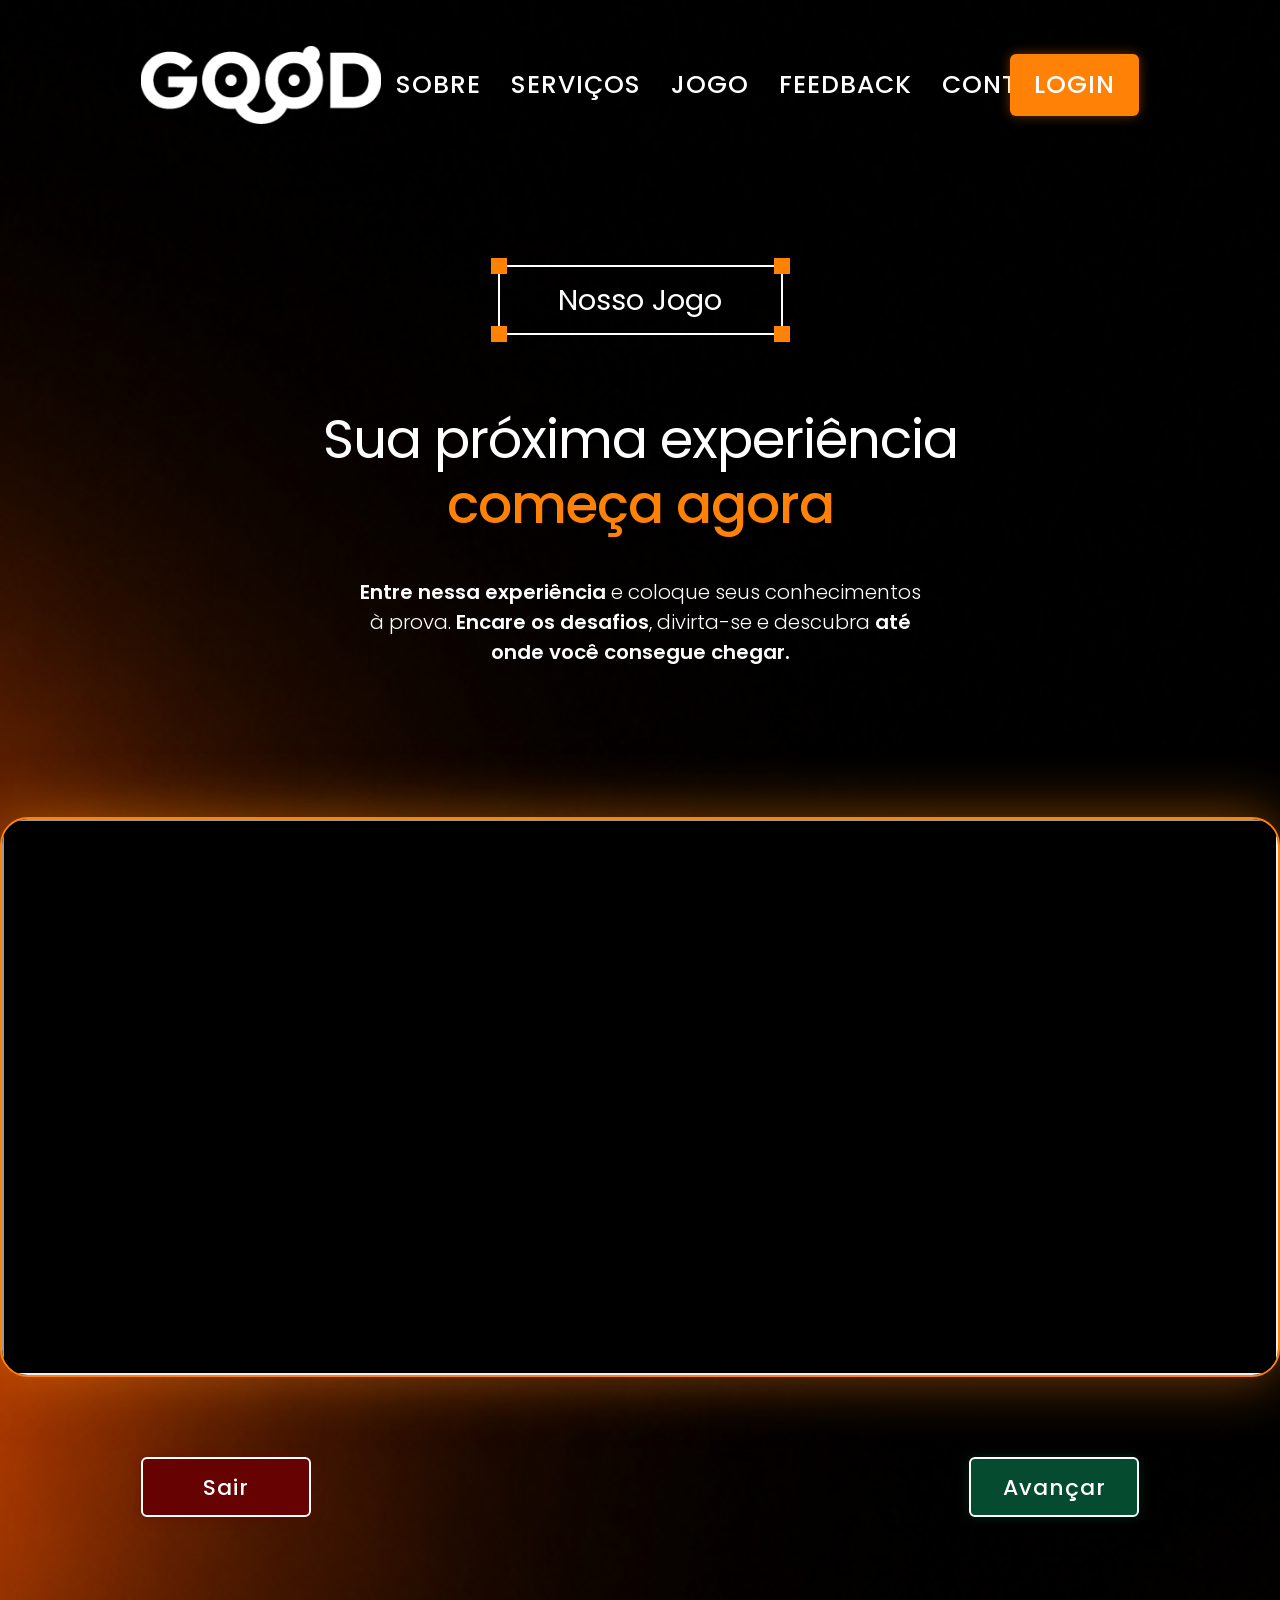
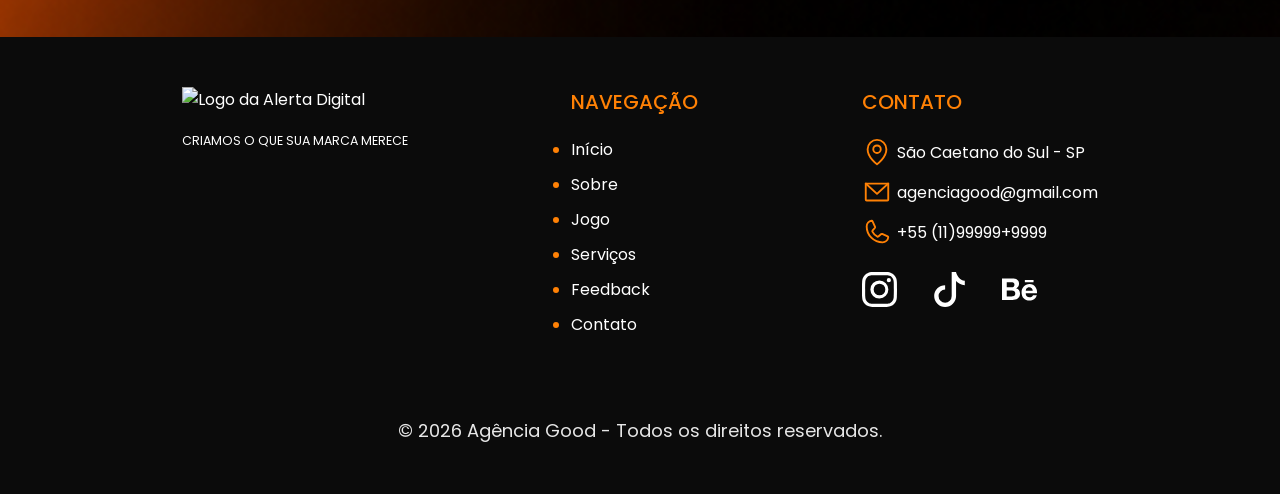
==== jogo.html @ f790d106 "Add files via upload" ====
<!DOCTYPE html>
<html lang="pt-br">

<head>
    <meta charset="UTF-8">
    <meta name="viewport" content="width=device-width, initial-scale=1.0">
    <link rel="shortcut icon" href="./Svg/Favicon.svg" type="image/x-icon">
    <link rel="stylesheet" href="jogo.css">
    <title>Jogo | Agência Good</title>
</head>

<body>

    <!-- ------- MENU ------- -->
    <header class="container-grid">
        <img src="./Svg/Logo.svg" alt="Logo Agência Good">

        <nav class="menu">
            <a href="#">Sobre</a>
            <a href="#">Serviços</a>
            <a href="#">Jogo</a>
            <a href="#">Feedback</a>
            <a href="#">Contato</a>
        </nav>

        <div class="btn-login">
            <p>Login</p>
        </div>
    </header>

    <!-- ------- JOGO ------- -->
    <section class="jogo">
        <div class="jogo-texto">

            <div class="titulo-secao">
                <span>Nosso Jogo</span>
            </div>

            <h1>
                Sua próxima experiência<br>
                <span>começa agora</span>
            </h1>

            <p>
                <strong>Entre nessa experiência</strong> e coloque seus conhecimentos à
                prova. <strong>Encare os desafios</strong>, divirta-se e descubra
                <strong>até onde você consegue chegar.</strong>
            </p>

        </div>
    </section>

    <section class="construct container-grid">
        <iframe src="./Jogo Good/index.html" width="100%" height="100%"></iframe>
    </section>

    <div class="botoes-pergunta container-grid">
        <a href="recusa.html" class="btn-sair">
            Sair
        </a>

        <a href="ranking.html" class="btn-avancar">
            Avançar
        </a>
    </div>

    <!-- ------- FOOTER ------- -->
    <footer>
        <div class="roda-pe container-grid">

            <div class="logo-footer">
                <img src="./Svg/logo.svg" alt="Logo da Alerta Digital">
                <p>Criamos o que sua marca merece</p>
            </div>

            <div class="navegacao-footer">
                <p class="titulo-footer">Navegação</p>
                <ul>
                    <li>Início</li>
                    <li>Sobre</li>
                    <li>Jogo</li>
                    <li>Serviços</li>
                    <li>Feedback</li>
                    <li>Contato</li>
                </ul>
            </div>

            <div class="contato">
                <p class="titulo-footer">Contato</p>

                <div class="item-contato">
                    <svg xmlns="http://www.w3.org/2000/svg" viewBox="0 0 256 256">
                        <rect width="256" height="256" fill="none" />
                        <circle cx="128" cy="104" r="32" fill="none" stroke="currentColor" stroke-linecap="round"
                            stroke-linejoin="round" stroke-width="16" />
                        <path d="M208,104c0,72-80,128-80,128S48,176,48,104a80,80,0,0,1,160,0Z" fill="none"
                            stroke="currentColor" stroke-linecap="round" stroke-linejoin="round" stroke-width="16" />
                    </svg>
                    <p>São Caetano do Sul - SP</p>
                </div>

                <div class="item-contato">
                    <svg xmlns="http://www.w3.org/2000/svg" viewBox="0 0 256 256">
                        <rect width="256" height="256" fill="none" />
                        <path d="M32,56H224a0,0,0,0,1,0,0V192a8,8,0,0,1-8,8H40a8,8,0,0,1-8-8V56A0,0,0,0,1,32,56Z"
                            fill="none" stroke="currentColor" stroke-linecap="round" stroke-linejoin="round"
                            stroke-width="16" />
                        <polyline points="224 56 128 144 32 56" fill="none" stroke="currentColor" stroke-linecap="round"
                            stroke-linejoin="round" stroke-width="16" />
                    </svg>
                    <p>agenciagood@gmail.com</p>
                </div>

                <div class="item-contato">
                    <svg xmlns="http://www.w3.org/2000/svg" viewBox="0 0 256 256">
                        <rect width="256" height="256" fill="none" />
                        <path
                            d="M164.39,145.34a8,8,0,0,1,7.59-.69l47.16,21.13a8,8,0,0,1,4.8,8.3A48.33,48.33,0,0,1,176,216,136,136,0,0,1,40,80,48.33,48.33,0,0,1,81.92,32.06a8,8,0,0,1,8.3,4.8l21.13,47.2a8,8,0,0,1-.66,7.53L89.32,117a7.93,7.93,0,0,0-.54,7.81c8.27,16.93,25.77,34.22,42.75,42.41a7.92,7.92,0,0,0,7.83-.59Z"
                            fill="none" stroke="currentColor" stroke-linecap="round" stroke-linejoin="round"
                            stroke-width="16" />
                    </svg>
                    <p>+55 (11)99999+9999</p>
                </div>

                <div class="social">
                    <a href="https://www.instagram.com/agenciagoodofc?stkn=MXRoNGllZDF0NzNsNg==">
                        <span><svg xmlns="http://www.w3.org/2000/svg" width="16" height="16" fill="currentColor"
                                class="bi bi-instagram" viewBox="0 0 16 16">
                                <path
                                    d="M8 0C5.829 0 5.556.01 4.703.048 3.85.088 3.269.222 2.76.42a3.9 3.9 0 0 0-1.417.923A3.9 3.9 0 0 0 .42 2.76C.222 3.268.087 3.85.048 4.7.01 5.555 0 5.827 0 8.001c0 2.172.01 2.444.048 3.297.04.852.174 1.433.372 1.942.205.526.478.972.923 1.417.444.445.89.719 1.416.923.51.198 1.09.333 1.942.372C5.555 15.99 5.827 16 8 16s2.444-.01 3.298-.048c.851-.04 1.434-.174 1.943-.372a3.9 3.9 0 0 0 1.416-.923c.445-.445.718-.891.923-1.417.197-.509.332-1.09.372-1.942C15.99 10.445 16 10.173 16 8s-.01-2.445-.048-3.299c-.04-.851-.175-1.433-.372-1.941a3.9 3.9 0 0 0-.923-1.417A3.9 3.9 0 0 0 13.24.42c-.51-.198-1.092-.333-1.943-.372C10.443.01 10.172 0 7.998 0zm-.717 1.442h.718c2.136 0 2.389.007 3.232.046.78.035 1.204.166 1.486.275.373.145.64.319.92.599s.453.546.598.92c.11.281.24.705.275 1.485.039.843.047 1.096.047 3.231s-.008 2.389-.047 3.232c-.035.78-.166 1.203-.275 1.485a2.5 2.5 0 0 1-.599.919c-.28.28-.546.453-.92.598-.28.11-.704.24-1.485.276-.843.038-1.096.047-3.232.047s-2.39-.009-3.233-.047c-.78-.036-1.203-.166-1.485-.276a2.5 2.5 0 0 1-.92-.598 2.5 2.5 0 0 1-.6-.92c-.109-.281-.24-.705-.275-1.485-.038-.843-.046-1.096-.046-3.233s.008-2.388.046-3.231c.036-.78.166-1.204.276-1.486.145-.373.319-.64.599-.92s.546-.453.92-.598c.282-.11.705-.24 1.485-.276.738-.034 1.024-.044 2.515-.045zm4.988 1.328a.96.96 0 1 0 0 1.92.96.96 0 0 0 0-1.92m-4.27 1.122a4.109 4.109 0 1 0 0 8.217 4.109 4.109 0 0 0 0-8.217m0 1.441a2.667 2.667 0 1 1 0 5.334 2.667 2.667 0 0 1 0-5.334" />
                            </svg></span>
                    </a>

                    <a href="https://www.tiktok.com/@agenciagood?_r=1&_t=ZS-9AApzNUxadS ">
                        <span><svg xmlns="http://www.w3.org/2000/svg" width="16" height="16" fill="currentColor"
                                class="bi bi-tiktok" viewBox="0 0 16 16">
                                <path
                                    d="M9 0h1.98c.144.715.54 1.617 1.235 2.512C12.895 3.389 13.797 4 15 4v2c-1.753 0-3.07-.814-4-1.829V11a5 5 0 1 1-5-5v2a3 3 0 1 0 3 3z" />
                            </svg></span>
                    </a>

                    <span><svg xmlns="http://www.w3.org/2000/svg" width="16" height="16" fill="currentColor"
                            class="bi bi-behance" viewBox="0 0 16 16">
                            <path
                                d="M4.654 3c.461 0 .887.035 1.278.14.39.07.711.216.996.391s.497.426.641.747c.14.32.216.711.216 1.137 0 .496-.106.922-.356 1.242-.215.32-.566.606-.997.817.606.176 1.067.496 1.348.922s.461.957.461 1.563c0 .496-.105.922-.285 1.278a2.3 2.3 0 0 1-.782.887c-.32.215-.711.39-1.137.496a5.3 5.3 0 0 1-1.278.176L0 12.803V3zm-.285 3.978c.39 0 .71-.105.957-.285.246-.18.355-.497.355-.887 0-.216-.035-.426-.105-.567a1 1 0 0 0-.32-.355 1.8 1.8 0 0 0-.461-.176c-.176-.035-.356-.035-.567-.035H2.17v2.31c0-.005 2.2-.005 2.2-.005zm.105 4.193c.215 0 .426-.035.606-.07.176-.035.356-.106.496-.216s.25-.215.356-.39c.07-.176.14-.391.14-.641 0-.496-.14-.852-.426-1.102-.285-.215-.676-.32-1.137-.32H2.17v2.734h2.305zm6.858-.035q.428.427 1.278.426c.39 0 .746-.106 1.032-.286q.426-.32.53-.64h1.74c-.286.851-.712 1.457-1.278 1.848-.566.355-1.243.566-2.06.566a4.1 4.1 0 0 1-1.527-.285 2.8 2.8 0 0 1-1.137-.782 2.85 2.85 0 0 1-.712-1.172c-.175-.461-.25-.957-.25-1.528 0-.531.07-1.032.25-1.493.18-.46.426-.852.747-1.207.32-.32.711-.606 1.137-.782a4 4 0 0 1 1.493-.285c.606 0 1.137.105 1.598.355.46.25.817.532 1.102.958.285.39.496.851.641 1.348.07.496.105.996.07 1.563h-5.15c0 .58.21 1.11.496 1.396m2.24-3.732c-.25-.25-.642-.391-1.103-.391-.32 0-.566.07-.781.176s-.356.25-.496.39a.96.96 0 0 0-.25.497c-.036.175-.07.32-.07.46h3.196c-.07-.526-.25-.882-.497-1.132zm-3.127-3.728h3.978v.957h-3.978z" />
                        </svg></span>
                </div>
            </div>
        </div>

        <p class="copy">
            © 2026 Agência Good - Todos os direitos reservados.
        </p>
    </footer>

</body>

</html>
---- jogo.css ----
/* ------- RESET CSS ------- */
@import url('https://fonts.googleapis.com/css2?family=Poppins:ital,wght@0,100;0,200;0,300;0,400;0,500;0,600;0,700;0,800;0,900;1,100;1,200;1,300;1,400;1,500;1,600;1,700;1,800;1,900&display=swap');

* {
    margin: 0;
    padding: 0;
    box-sizing: border-box;
}

:root {
    --footer: #0B0B0B;
    --preto: #212529;
    --laranja: #FF8105;
    --cinza: #E9ECEF;
    --verde: #054B30;
    --vermelho: #660202;
}

.container-grid {
    width: 78%;
    max-width: 1280px;
    margin: 0 auto;
}

body {
    width: 100%;
    overflow-x: hidden;
    background-image: url(./Img/FundoSite.png);
    background-size: cover;
    background-repeat: no-repeat;
}

/* ------- MENU ------- */
header {
    height: 170px;
    display: flex;
    justify-content: space-between;
    align-items: center;
}

header img {
    width: 240px;
}

.menu {
    max-width: 900px;
    width: 60%;
    display: flex;
    justify-content: space-between;
    gap: 30px;
}

.menu a {
    font-size: 25px;
    font-family: "Poppins", sans-serif;
    font-weight: 500;
    color: #FFFFFF;
    text-decoration: none;
    text-transform: uppercase;
    letter-spacing: 1px;
    transition: 0.3s ease;
}

.menu a:hover {
    color: var(--laranja);
}

.btn-login {
    display: flex;
    align-items: center;
    background: var(--laranja);
    color: #FFFFFF;

    padding: 12px 24px;
    border-radius: 6px;

    font-family: "Poppins";
    letter-spacing: 1px;
    font-size: 25px;
    font-weight: 500;
    text-transform: uppercase;

    cursor: pointer;
    transition: 0.3s ease;

    box-shadow: 0 0 12px rgba(255, 129, 5, 0.4);
}

.btn-login:hover {
    box-shadow: 0 0 20px rgba(255, 129, 5, 0.8);
    transform: translateY(-3px);
}

.jogo-texto {
    width: 100%;
    display: flex;
    flex-direction: column;
    align-items: center;
    text-align: center;
    padding-top: 95px;
}

.jogo .titulo-secao {
    position: relative;
    width: 285px;
    height: 70px;
    display: flex;
    align-items: center;
    justify-content: center;

    margin-bottom: 48px;
    border: 2px solid #FFFFFF;
}

.jogo .titulo-secao span {
    font-family: "Poppins", sans-serif;
    font-size: 29px;
    font-weight: 400;
    color: #FFFFFF;
}

/* ------- COMO FIZ OS QUADRADOS LARANJAS ------- */
.jogo .titulo-secao::before,
.jogo .titulo-secao::after,
.jogo .titulo-secao span::before,
.jogo .titulo-secao span::after {
    content: "";
    position: absolute;
    width: 16px;
    height: 16px;
    background: var(--laranja);
}

.jogo .titulo-secao::before {
    top: -9px;
    left: -9px;
}

.jogo .titulo-secao::after {
    top: -9px;
    right: -9px;
}

.jogo .titulo-secao span::before {
    bottom: -9px;
    left: -9px;
}

.jogo .titulo-secao span::after {
    bottom: -9px;
    right: -9px;
}

.jogo h1 {
    margin-top: 25px;

    font-family: "Poppins", sans-serif;
    font-size: clamp(50px, 4.2vw, 72px);
    line-height: 1.2;

    font-weight: 400;
    letter-spacing: -1px;
    color: #FFFFFF;
}

.jogo h1 span {
    color: var(--laranja);
    font-weight: 500;
}

.jogo-texto>p {
    width: 80%;
    max-width: 570px;
    margin-top: 40px;

    font-family: "Poppins", sans-serif;
    font-size: 20px;
    line-height: 1.5;
    font-weight: 300;
    color: #FFFFFF;
}

.jogo-texto>p strong {
    font-weight: 600;
}

.construct {
    margin-top: 150px;
    height: 560px;
    width: 100%;

    margin-bottom: 80px;
    border-radius: 28px;

    overflow: hidden;
    border: 2px solid var(--laranja);

    box-shadow:
        0 0 60px rgba(255, 129, 5, 0.5);

    background: #000000;
}

.botoes-pergunta {
    margin-top: 35px;
    margin-bottom: 120px;

    display: flex;
    justify-content: space-between;
    align-items: center;
}

.btn-sair,
.btn-avancar {
    display: flex;
    align-items: center;
    justify-content: center;

    text-decoration: none;

    width: 170px;
    height: 60px;

    border-radius: 6px;
    border: 2px solid #FFFFFF;

    color: #FFFFFF;

    font-family: "Poppins", sans-serif;
    font-size: 22px;
    font-weight: 500;
    letter-spacing: 1px;

    cursor: pointer;
    
    transition:
        0.3s ease,
        transform 0.2s ease,
        box-shadow 0.3s ease;
}

.btn-sair {
    background: var(--vermelho);

    box-shadow:
        0 0 12px rgba(102, 2, 2, 0.5);
}

.btn-avancar {
    background: var(--verde);

    box-shadow:
        0 0 12px rgba(5, 75, 48, 0.5);
}

.btn-sair:hover {
    transform: translateY(-3px);

    box-shadow:
        0 0 18px rgba(255, 255, 255, 0.2),
        0 0 22px rgba(255, 255, 255, 0.8);
}

.btn-avancar:hover {
    transform: translateY(-3px);

    box-shadow:
        0 0 18px rgba(255, 255, 255, 0.2),
        0 0 22px rgba(255, 255, 255, 0.8);
}

.btn-sair:active,
.btn-avancar:active {
    transform: scale(0.97);
}


/* ------- FOOTER ------- */
footer {
    background-color: #0B0B0B;
    padding: 50px 0;
    color: #FFFFFF;
    font-family: "Poppins", sans-serif;
    font-weight: 400;
}

.roda-pe {
    display: flex;
    justify-content: space-around;
    align-items: flex-start;
    gap: 80px;
}

.logo-footer {
    max-width: 320px;
    display: flex;
    flex-direction: column;
}

.logo-footer img {
    width: 220px;
    height: auto;
    display: block;
    margin-bottom: 20px;
}

.logo-footer p {
    margin-top: 0;
    font-family: "Poppins", sans-serif;
    font-size: 12.5px;
    font-weight: 400;
    color: #FFFFFF;
    text-align: center;
    text-transform: uppercase;
}

.titulo-footer {
    font-family: "Poppins", sans-serif;
    color: var(--laranja);
    margin-bottom: 20px;
    font-weight: 500;
    text-transform: uppercase;
    font-size: 20px;
}

.navegacao-footer ul li::marker {
    color: #FF8105;
}

.navegacao-footer li {
    margin-bottom: 10px;
    cursor: pointer;
    transition: 0.3s;
}

.navegacao-footer li:hover {
    color: #FFFFFF;
}

.item-contato {
    margin-bottom: 10px;
    display: flex;
    align-items: center;
    justify-content: start;
    gap: 5px;
}

.item-contato svg {
    width: 30px;
    height: 30px;
    color: var(--laranja);
}

.social {
    margin-top: 25px;
    display: flex;
    gap: 35px;
}

.social svg {
    width: 35px;
    height: 35px;
    cursor: pointer;
    fill: #FFFFFF;
    transition: 0.3s ease;
}

.social svg:hover {
    fill: var(--laranja);
}

.copy {
    margin-top: 70px;
    color: #FFFFFF;
    font-family: "Poppins", sans-serif;
    font-size: 18px;
    font-weight: 400;

    opacity: 0.9;
    text-align: center;
}
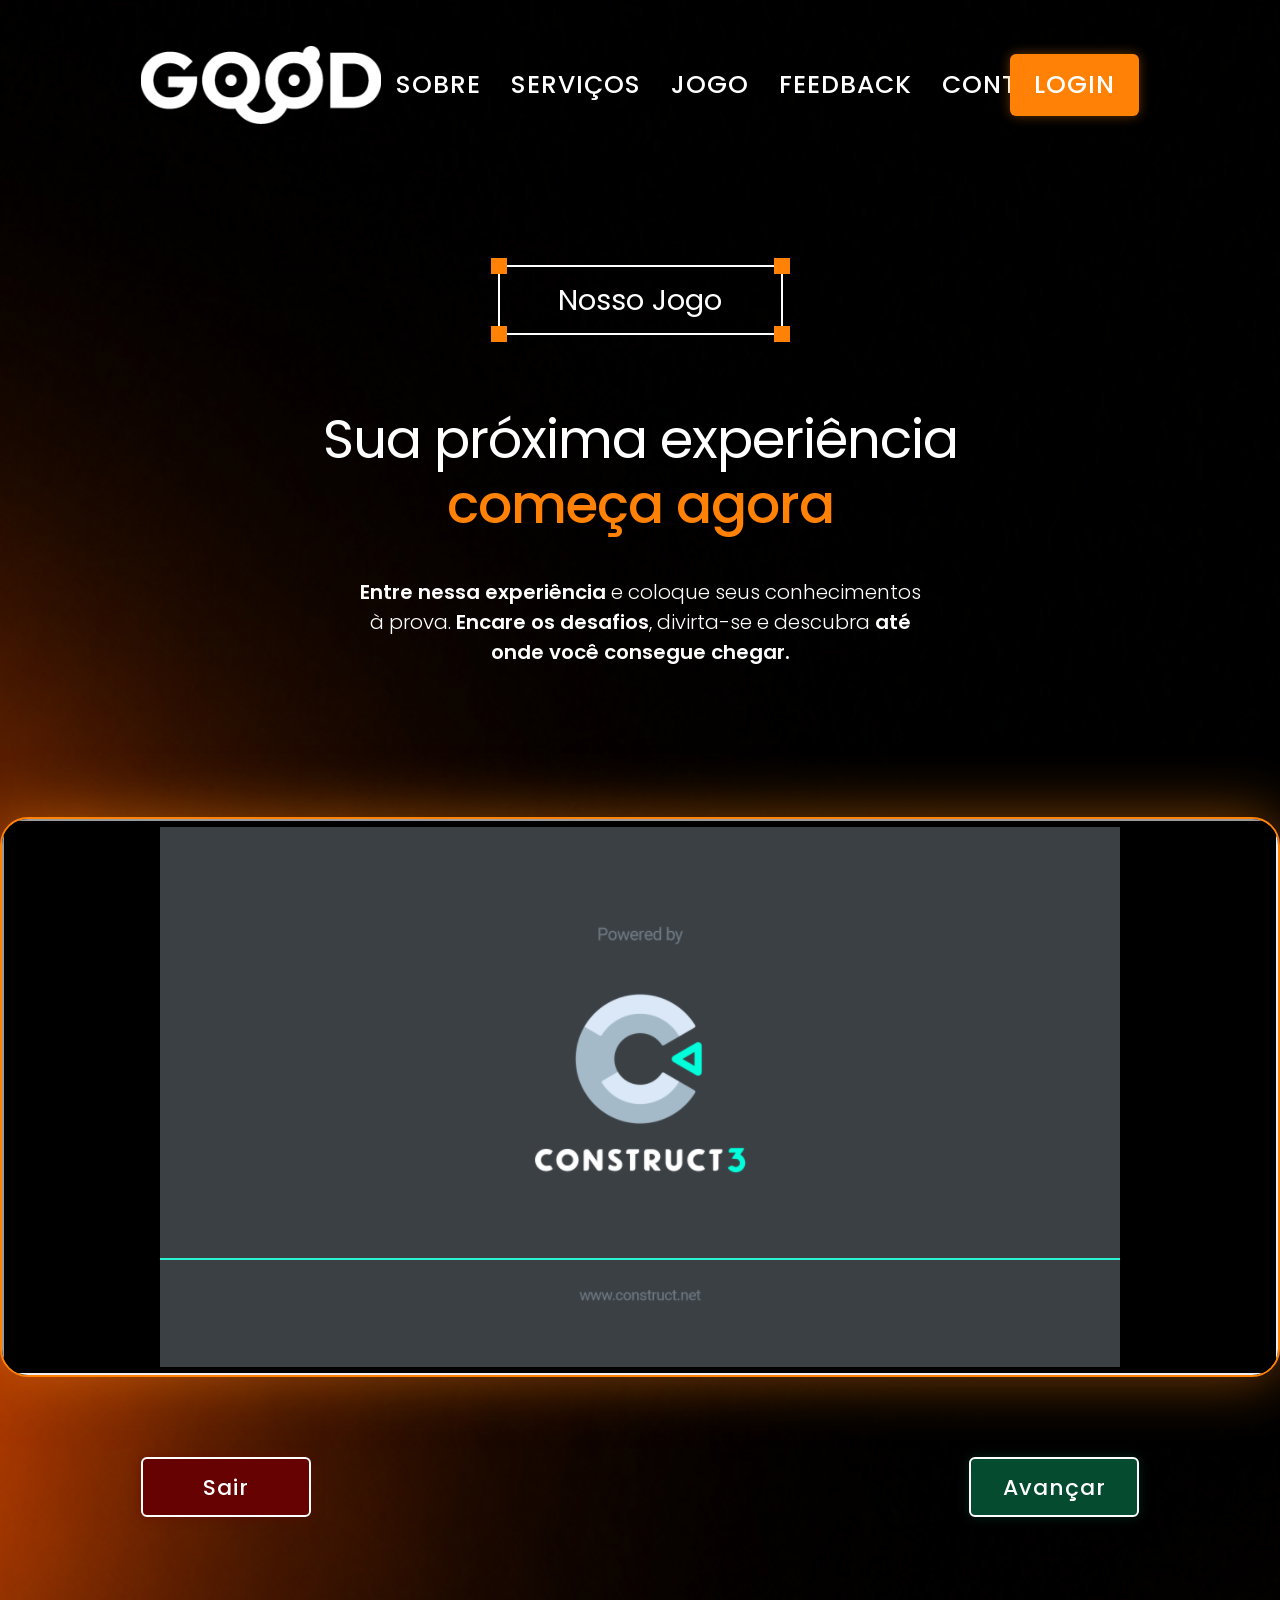
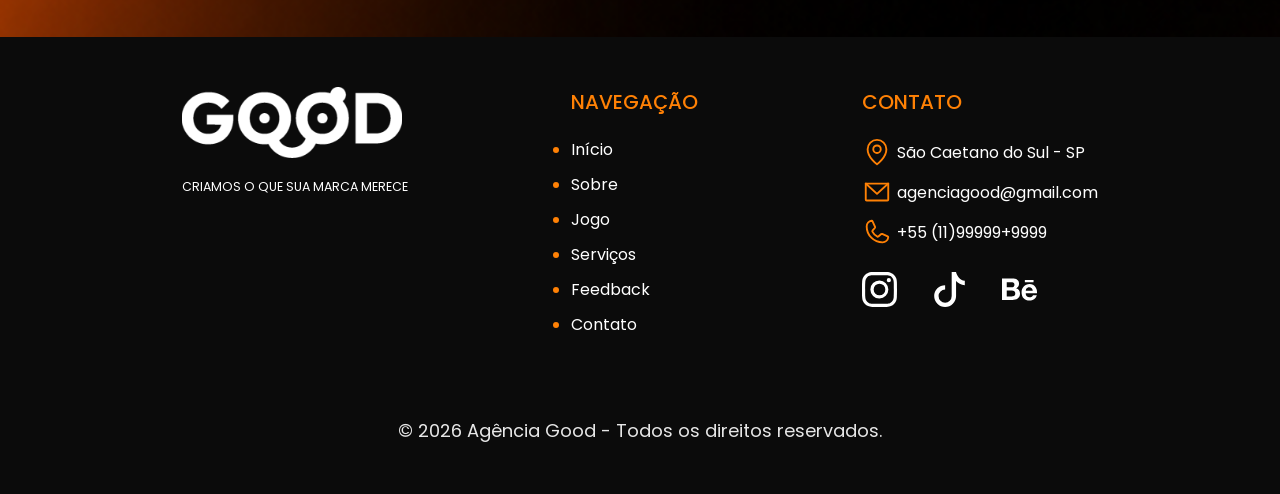
==== commit 076b2c41: "Add files via upload" ====
--- a/jogo.html
+++ b/jogo.html
@@ -69,7 +69,7 @@
         <div class="roda-pe container-grid">
 
             <div class="logo-footer">
-                <img src="./Svg/logo.svg" alt="Logo da Alerta Digital">
+                <img src="./Svg/Logo.svg" alt="Logo Agência Good">
                 <p>Criamos o que sua marca merece</p>
             </div>
 
